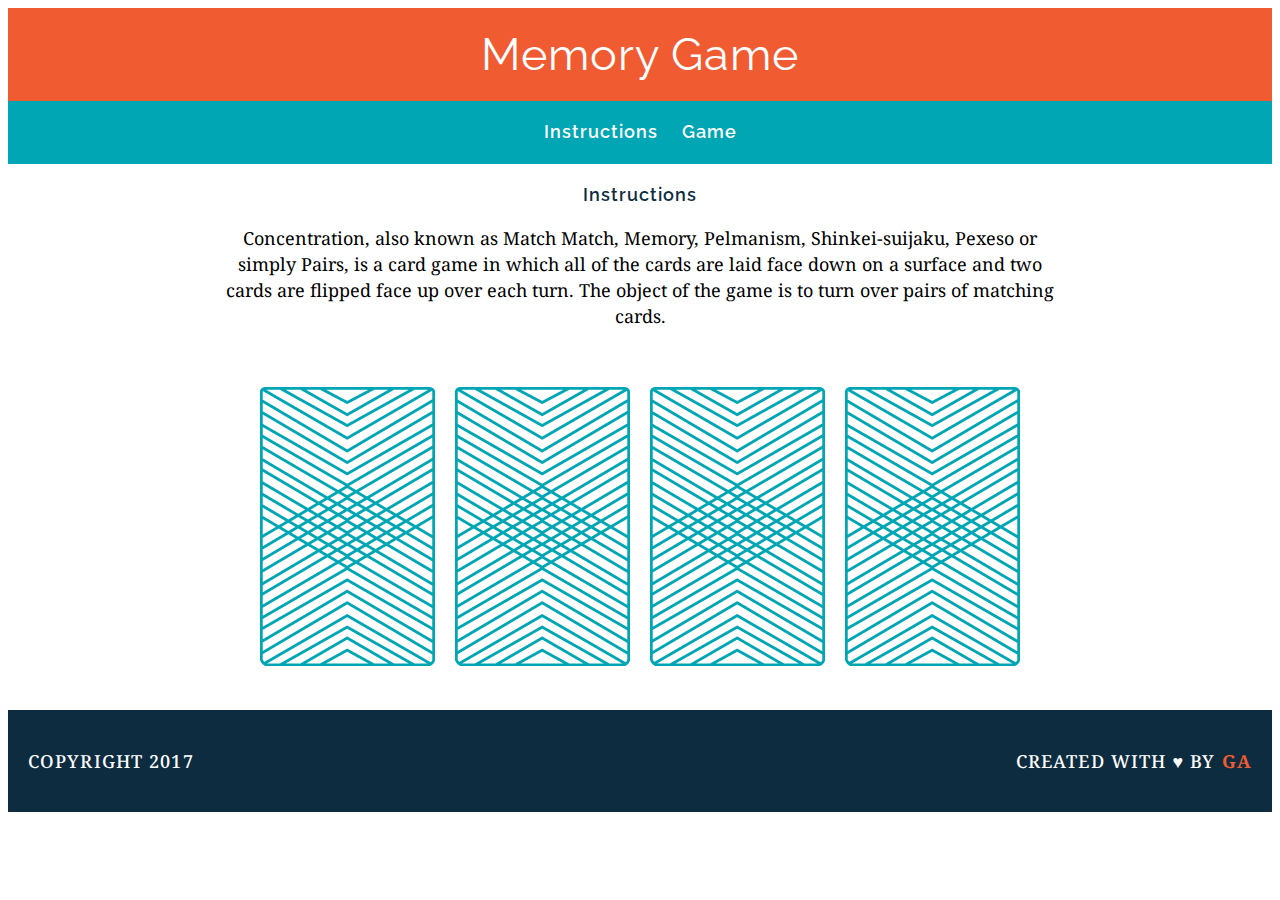
==== index.html @ 3448720f "created game logic" ====
<!DOCTYPE html>
<html>

<head>
	<h1>Memory Game</h1>
</head>

<nav>
	<a href="#">Instructions</a>
	<a href="#">Game</a>
</nav>

<main>
	<h2>Instructions</h2>
	<p>Concentration, also known as Match Match, Memory, Pelmanism, Shinkei-suijaku, Pexeso or simply Pairs, is a card game in which all of the cards are laid face down on a surface and two cards are flipped face up over each turn. The object of the game is to turn over pairs of matching cards.</p>
		
	<link href="https://fonts.googleapis.com/css?family=Droid+Serif|Raleway:400,500,600,700" rel="stylesheet">
	<link href="css/style.css" rel="stylesheet" type="text/css">

	<div>
    	<img src="images/back.png" alt="Queen of Diamonds">
    	<img src="images/back.png" alt="Queen of Hearts">
    	<img src="images/back.png" alt="King of Diamonds">
    	<img src="images/back.png" alt="King of Hearts">
	</div>
	<script src="js/main.js"></script>
</main>
	<footer>
		<p class="copyright">Copyright 2017</p>
		<p class="message">Created with &hearts; by <span class="name">GA</span></p>
		<div class="clearfix"></div>
	</footer>
	
</html>
---- css/style.css ----
main {
    text-align: center;
    width: 850px;
	margin: auto; 
}
h1 {
    font-family: "Raleway", sans-serif;
    font-weight: 400;
    color: white;
    font-size: 45px;
    letter-spacing: 1px;
    background-color: #F15B31;
    padding:  20px 30px; 
    margin: 0;
    text-align: center;
}
h2	{
	font-family: "Raleway", sans-serif;
    font-weight: 600;
    color: #0d2c40;
    font-size: 18px;
    letter-spacing: 1px;
    margin: 20px 20px;
}
p {
  	font-family: "Droid Serif", serif;
    line-height: 26px;
    font-size: 18px;
}
nav {
	
	background-color: #00A6B3; 
	padding: 20px 20px; 
	margin: 0;
	word-spacing: 20px;
	text-align: center;
	border-bottom: 2px solid transparent;
} 
a   {
	font-family: "Raleway", sans-serif;
    font-weight: 600;
    font-size: 18px;
    letter-spacing: 1px;
    color: white;
    text-decoration: none;
}
img {
	margin: 40px 8px;
}
footer {
	text-transform: uppercase;
	padding: 20px;
	background-color: #0d2c40;
	color: white;
	font-size: 14px;
	letter-spacing: .08em;
	font-weight: 500;
}
.copyright {
	float: left;
}
.message {
	float: right;
}
.clearfix:after {
  visibility: hidden;
  display: block;
  content: " ";
  clear: both;
  height: 0;
  font-size: 0;
}
.name {
	color: #F15B31;
	font-weight: 700;
}
a:hover { 
    border:2px solid;
	color: white;
}
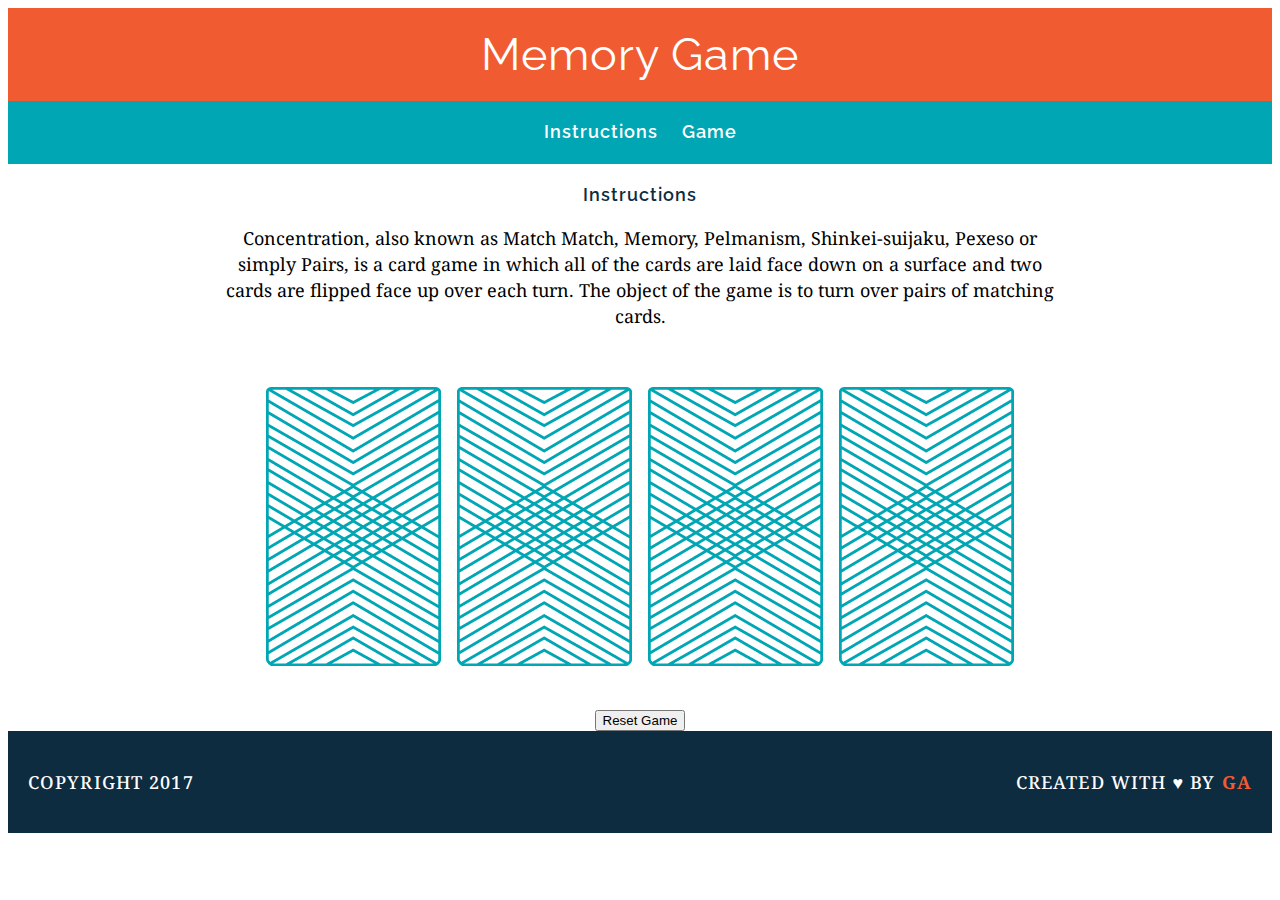
==== commit 718919d8: "created game logic" ====
--- a/index.html
+++ b/index.html
@@ -17,14 +17,14 @@
 	<link href="https://fonts.googleapis.com/css?family=Droid+Serif|Raleway:400,500,600,700" rel="stylesheet">
 	<link href="css/style.css" rel="stylesheet" type="text/css">
 
-	<div>
-    	<img src="images/back.png" alt="Queen of Diamonds">
-    	<img src="images/back.png" alt="Queen of Hearts">
-    	<img src="images/back.png" alt="King of Diamonds">
-    	<img src="images/back.png" alt="King of Hearts">
-	</div>
+	<div id="game-board" class="board clearfix"></div>
+
 	<script src="js/main.js"></script>
+	<button onclick="myFunction()">Reset Game</button>
 </main>
+
+	
+
 	<footer>
 		<p class="copyright">Copyright 2017</p>
 		<p class="message">Created with &hearts; by <span class="name">GA</span></p>
